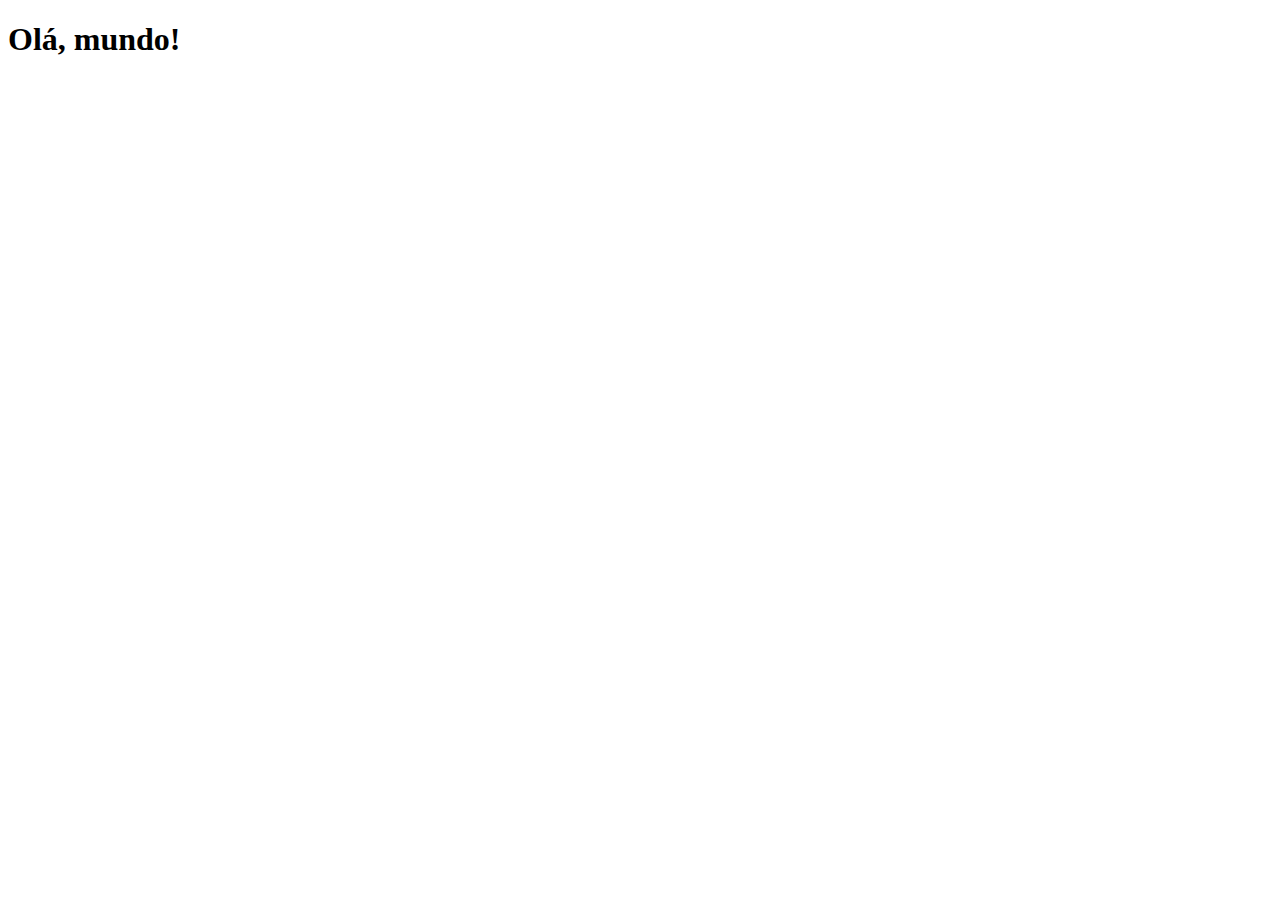
==== index.html @ 78144986 "create index" ====
<!DOCTYPE html>
<html lang="pt-br">
<head>
    <meta charset="UTF-8">
    <meta name="viewport" content="width=device-width, initial-scale=1.0">
    <title>Projeto Redes Sociais</title>
</head>
<body>
    <h1>Olá, mundo!</h1>
</body>
</html>
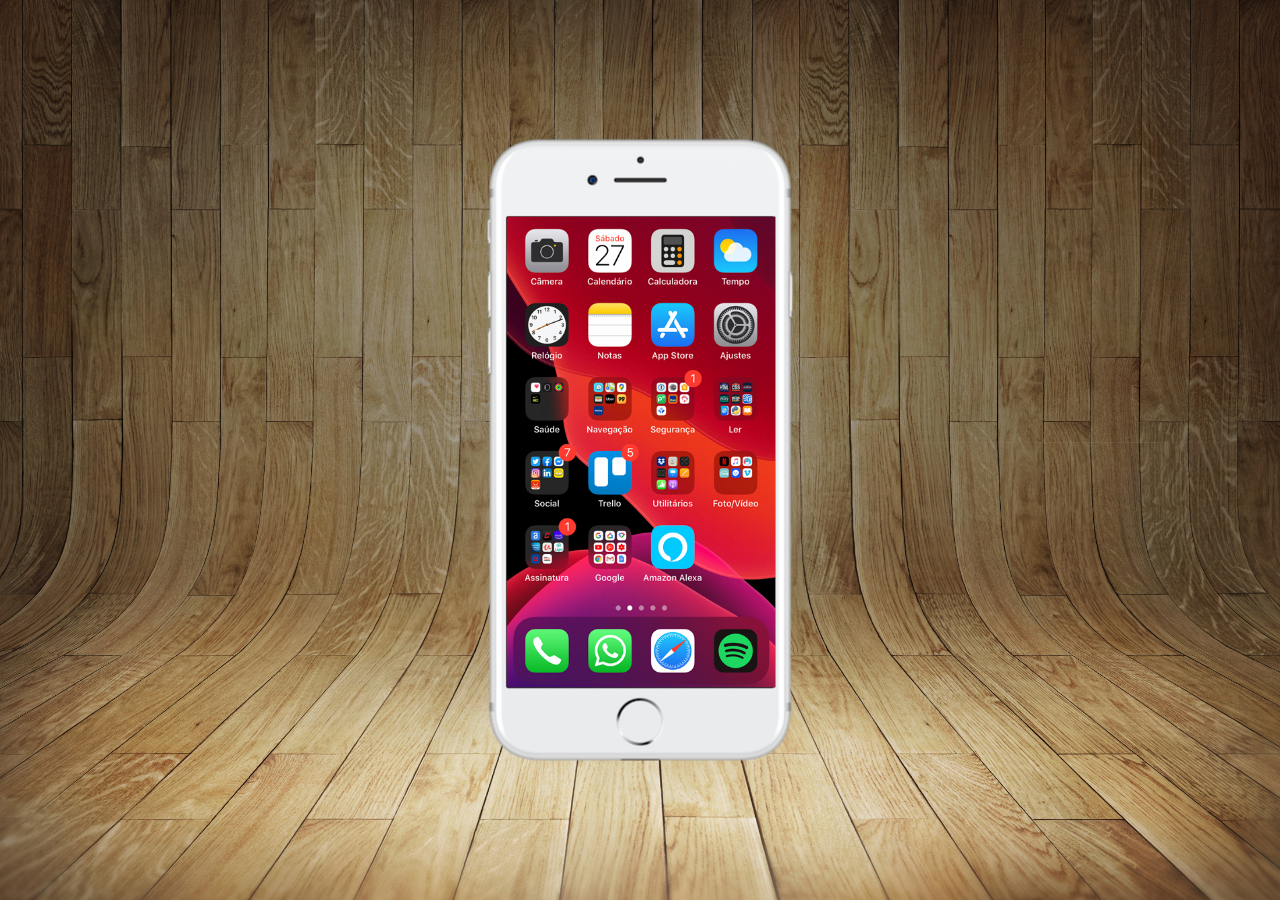
==== commit 85fa976b: "tela home" ====
--- a/index.html
+++ b/index.html
@@ -4,8 +4,17 @@
     <meta charset="UTF-8">
     <meta name="viewport" content="width=device-width, initial-scale=1.0">
     <title>Projeto Redes Sociais</title>
+    <link rel="shortcut icon" href="favicon.ico" type="image/x-icon">
+    <link rel="stylesheet" href="estilos/style.css">
 </head>
 <body>
-    <h1>Olá, mundo!</h1>
+    <main>
+        <section id="telefone">
+            <iframe src="home.html" name="tela" id="tela" frameborder="0"></iframe>
+        </section>
+        <section id="redes-sociais">
+
+        </section>
+    </main>
 </body>
 </html>--- a/estilos/style.css
+++ b/estilos/style.css
@@ -0,0 +1,43 @@
+@charset "UTF-8";
+
+* {
+    margin: 0px;
+    padding: 0px;
+    font-family: Arial, Helvetica, sans-serif;
+}
+
+html, body {
+    height: 100vh;
+    width: 100vw;
+    background-color: black;
+}
+
+body {
+    background: url(../imagens/fundo-madeira.jpg) no-repeat top center;
+    background-size: cover;
+    background-attachment: fixed;
+}
+
+main {
+    height: 100vh;
+    position: relative;
+}
+
+section#telefone {
+    position: absolute;
+    top: 50%;
+    left: 50%;
+    transform: translate(-50%, -50%);
+
+    height: 627px;
+    width: 311px;
+    background: url(../imagens/frame-iphone.png) no-repeat;
+}
+
+iframe#tela {
+    position: relative;
+    top: 80px;
+    left: 22px;
+    width: 269px;
+    height: 471px;
+}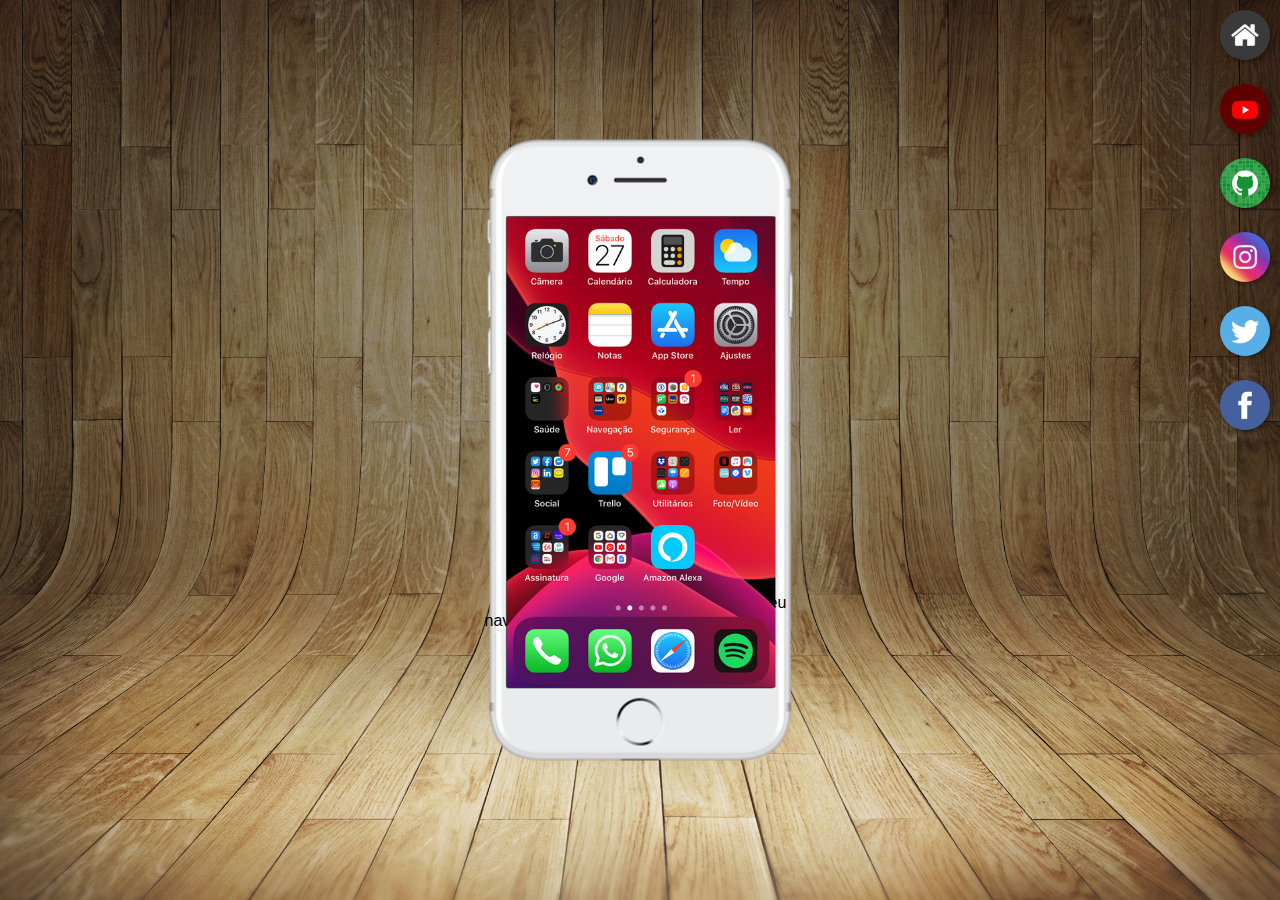
==== commit bf9e5664: "Botões" ====
--- a/index.html
+++ b/index.html
@@ -11,10 +11,18 @@
     <main>
         <section id="telefone">
             <iframe src="home.html" name="tela" id="tela" frameborder="0"></iframe>
+                Seu navegador não é compátivel com isso.
         </section>
+
         <section id="redes-sociais">
-
+            <a href="#" target="tela"><img src="imagens/logo-home.jpg" alt=""></a> <br>
+            <a href="#" target="tela"><img src="imagens/logo-youtube.jpg" alt=""></a> <br>
+            <a href="#" target="tela"><img src="imagens/logo-github.jpg" alt=""></a> <br>
+            <a href="#" target="tela"><img src="imagens/logo-instagram.jpg" alt=""></a> <br>
+            <a href="#" target="tela"><img src="imagens/logo-twitter.jpg" alt=""></a> <br>
+            <a href="#" target="tela"><img src="imagens/logo-facebook.jpg" alt=""></a>
         </section>
+        
     </main>
 </body>
 </html>--- a/estilos/style.css
+++ b/estilos/style.css
@@ -40,4 +40,23 @@
     left: 22px;
     width: 269px;
     height: 471px;
+}
+
+section#redes-sociais {
+    text-align: right;
+}
+
+section#redes-sociais img {
+    width: 50px;
+    margin: 10px;
+    border-radius: 50%;
+    box-shadow: 2px 2px 5px rgba(0, 0, 0, 0.404);
+    box-sizing: border-box;
+}
+
+section#redes-sociais img:hover {
+    border: 2px solid rgba(255, 255, 255, 0.774);
+    transform: translate(-3px -3px);
+    box-shadow: 5px 5px 10px rgba(0, 0, 0, 0.288);
+    transition: .5s;
 }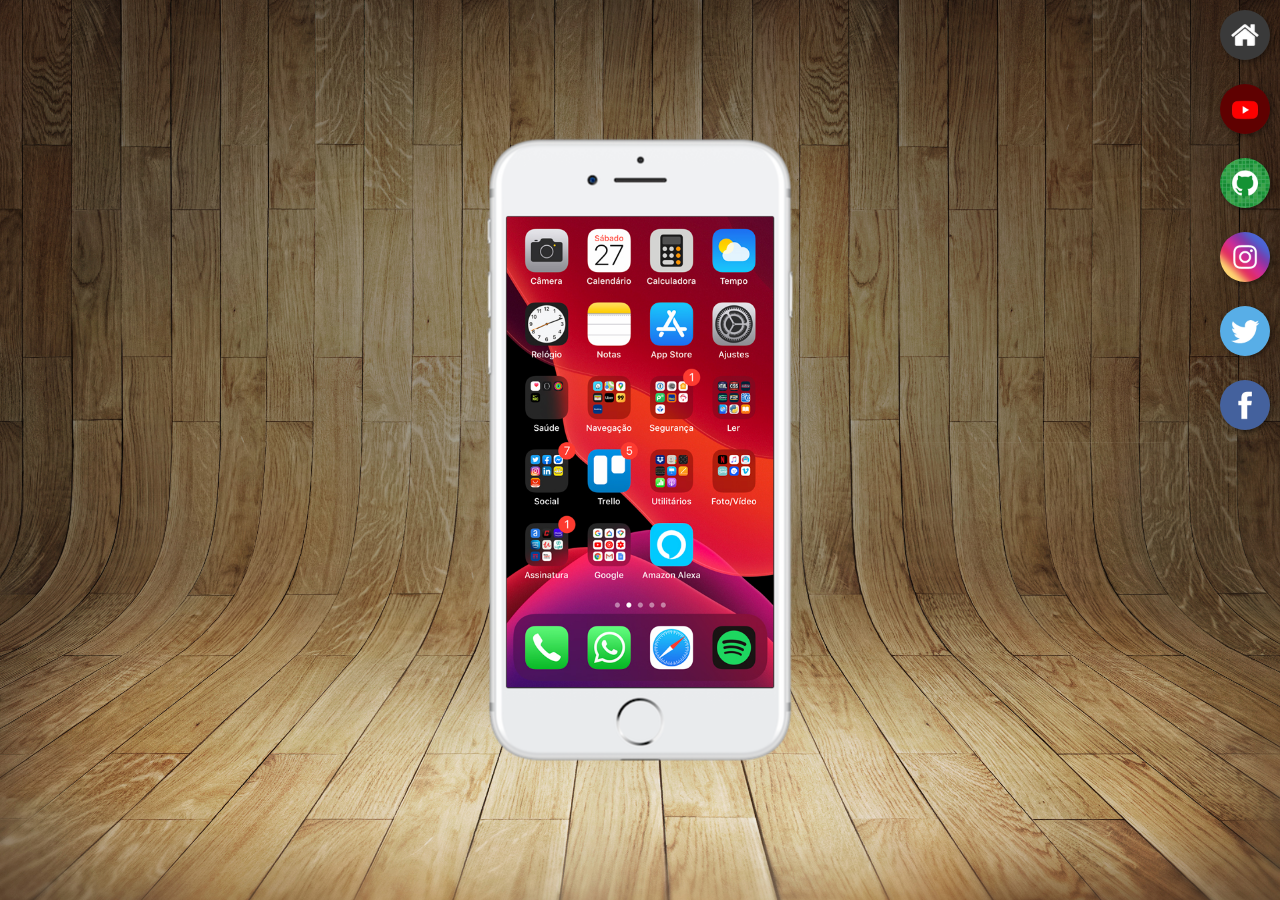
==== commit 62deb1cf: "Site concluido" ====
--- a/index.html
+++ b/index.html
@@ -11,16 +11,15 @@
     <main>
         <section id="telefone">
             <iframe src="home.html" name="tela" id="tela" frameborder="0"></iframe>
-                Seu navegador não é compátivel com isso.
         </section>
 
         <section id="redes-sociais">
-            <a href="#" target="tela"><img src="imagens/logo-home.jpg" alt=""></a> <br>
-            <a href="#" target="tela"><img src="imagens/logo-youtube.jpg" alt=""></a> <br>
-            <a href="#" target="tela"><img src="imagens/logo-github.jpg" alt=""></a> <br>
-            <a href="#" target="tela"><img src="imagens/logo-instagram.jpg" alt=""></a> <br>
-            <a href="#" target="tela"><img src="imagens/logo-twitter.jpg" alt=""></a> <br>
-            <a href="#" target="tela"><img src="imagens/logo-facebook.jpg" alt=""></a>
+            <a href="home.html" target="tela"><img src="imagens/logo-home.jpg" alt=""></a> <br>
+            <a href="youtube.html" target="tela"><img src="imagens/logo-youtube.jpg" alt=""></a> <br>
+            <a href="github.html" target="tela"><img src="imagens/logo-github.jpg" alt=""></a> <br>
+            <a href="instagram.html" target="tela"><img src="imagens/logo-instagram.jpg" alt=""></a> <br>
+            <a href="twitter.html" target="tela"><img src="imagens/logo-twitter.jpg" alt=""></a> <br>
+            <a href="facebook.html" target="tela"><img src="imagens/logo-facebook.jpg" alt=""></a>
         </section>
         
     </main>
--- a/estilos/style.css
+++ b/estilos/style.css
@@ -38,7 +38,7 @@
     position: relative;
     top: 80px;
     left: 22px;
-    width: 269px;
+    width: 267px;
     height: 471px;
 }
 
